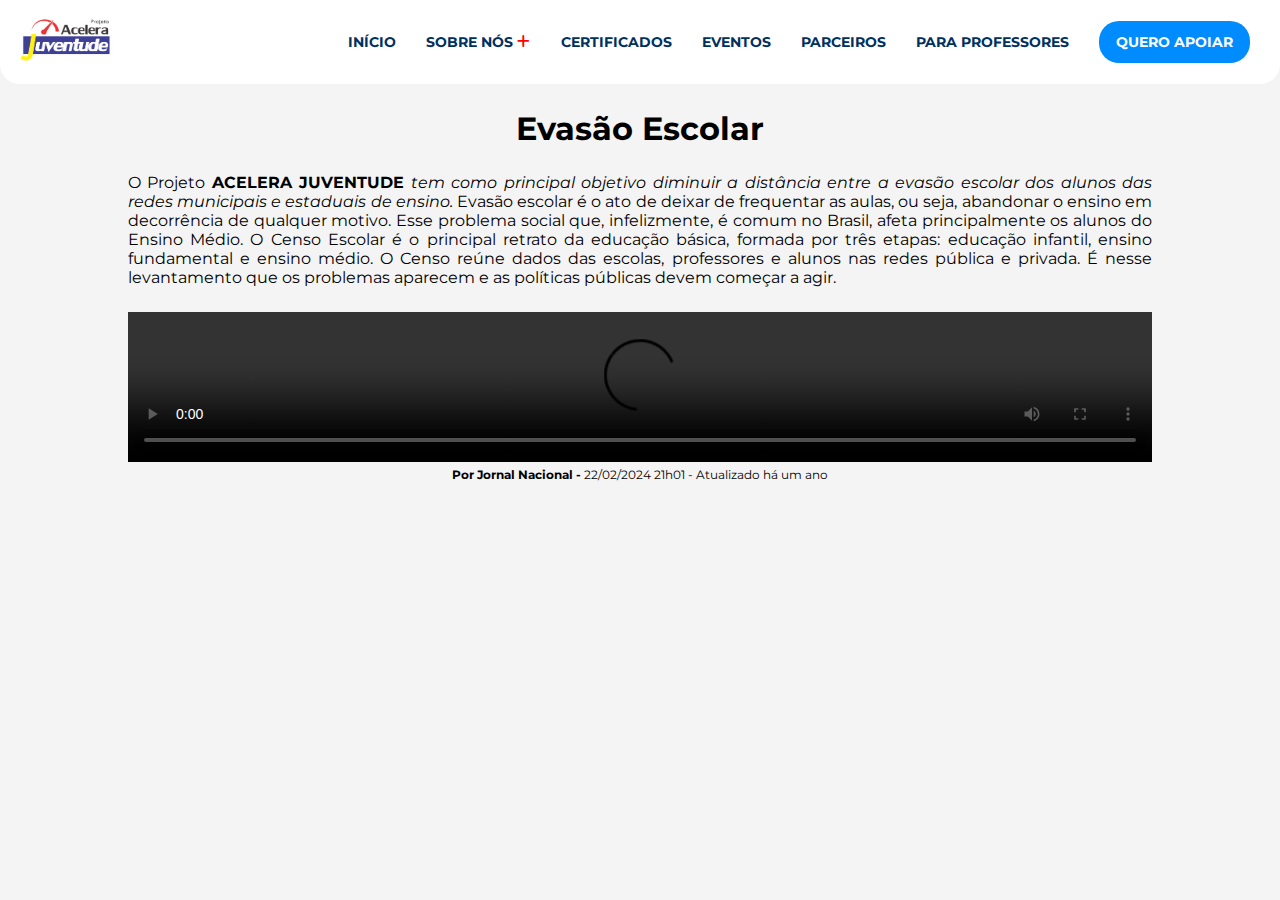
==== pages/about.html @ ddbe3022 "1.0" ====
<!DOCTYPE html>
<html lang="pt-BR">
<head>
    <meta charset="UTF-8">
    <meta name="viewport" content="width=device-width, initial-scale=1.0">
    <title>O Que Fazemos</title>
    <link rel="stylesheet" href="../styles/style.css">
    <link rel="stylesheet" href="../styles/events.css">
    <link rel="stylesheet" href="../styles/max1024px.css">
    <link rel="stylesheet" href="../styles/max480px.css">
    <link rel="stylesheet" href="../styles/menu_responsive.css">
    <link rel="stylesheet" href="https://cdnjs.cloudflare.com/ajax/libs/font-awesome/6.0.0/css/all.min.css">

    <style>
        .text {
            text-align: justify;
            width: 80%;
            margin: 0 auto;
        }

        .title-text {
            text-align: center;
            margin: 25px 0px;
        }

         .video {
            display: flex;
            justify-content: center;
            flex-direction: column;
            align-items: center;
            margin: 25px 0;
         }

         #meuvideo {
            width: 80%;
         }

         .info {
            margin-top: 5px;
            font-size: 12px;
         }
    </style>
        <style>
            /* Estiliza o item principal do dropdown */
      .dropdown {
          position: relative;
          display: inline-block;
      }
      
      /* Esconde o menu por padrão */
      .dropdown-menu {
          display: none;
          position: absolute;
          background-color: white;
          box-shadow: 0px 4px 8px rgba(0, 0, 0, 0.2);
          list-style: none;
          padding: 10px 0px;
          margin: 0;
          top: 100%;
          left: 0;
          min-width: 200px;
          border-radius: 5px;
      }
      
      /* Estilo dos itens do menu */
      .dropdown-menu li {
          padding: 10px 15px;
      }
      
      /* Muda a cor ao passar o mouse */
      .dropdown-menu li a {
          text-decoration: none;
          color: #003366;
          display: block;
      }
      
      .dropdown-menu li:hover {
          background-color: #f1f1f1;
      }
      
      /* Exibe o menu quando passa o mouse */
      .dropdown:hover .dropdown-menu {
          display: block;
      }
          </style>
</head>
<body>
    <header>
        <div class="logo"> <img src="../images/logo.png" alt="Logo Instituto Ayrton Senna" width="100px"> </div>
        <nav>
            <ul>
                <li><a href="../index.html">INÍCIO</a></li>
                <li class="dropdown">
                    <a href="#">SOBRE NÓS <i class="fas fa-plus" style="color: red;"></i></a>
                    <ul class="dropdown-menu">
                        <li><a href="team.html">QUEM SOMOS</a></li>
                        <li><a href="about.html">O QUE FAZEMOS</a></li>
                    </ul>
                </li>
                <li><a href="certificate.html">CERTIFICADOS</a></li>
                <li><a href="#">EVENTOS</a></li>
                <li><a href="#">PARCEIROS</a></li>
                <li><a href="teacher.html">PARA PROFESSORES</a></li>
                <li><a href="#" class="btn-doe">QUERO APOIAR</a></li>
            </ul>
        </nav>
        <img class="menu-burguer" src="../images/menu-icon.svg" width="40px">   
    </header>

    <section class="text">
        <h1 class="title-text">Evasão Escolar</h1>
        <p>O Projeto <strong>ACELERA JUVENTUDE</strong> <em>tem como principal objetivo diminuir a distância entre a evasão escolar dos alunos das redes municipais e estaduais de ensino.</em>
    
        Evasão escolar é o ato de deixar de frequentar as aulas, ou seja, abandonar o ensino em decorrência de qualquer motivo.
    
        Esse problema social que, infelizmente, é comum no Brasil, afeta principalmente os alunos do Ensino Médio.
    
        O Censo Escolar é o principal retrato da educação básica, formada por três etapas: educação infantil, ensino fundamental e ensino médio. O Censo reúne dados das escolas, professores e alunos nas redes pública e privada. É nesse levantamento que os problemas aparecem e as políticas públicas devem começar a agir.</p>
    </section>
    

    <div class="video">
      <video id="meuvideo" controls controlsList="nodownload">
        <source src="../video/evasao escolar.mp4" type="video/mp4">
        Seu navegador não suporta a tag de vídeo.
      </video>
  
      <p class="info"><strong>Por Jornal Nacional - </strong>22/02/2024 21h01 - Atualizado há um ano</p>
    </div>
</body>
</html>
---- styles/style.css ----
@import url('https://fonts.googleapis.com/css2?family=Cookie&family=Montserrat:ital,wght@0,100..900;1,100..900&family=Playwrite+AU+SA:wght@100..400&display=swap');

* { 
    margin: 0;
    padding: 0;
    box-sizing: border-box;
    font-family: Arial, sans-serif;
}
body {
    background-color: #f4f4f4;
}
h1, h2, p, a, button, em, strong {
    font-family: "Montserrat", sans-serif;
}
header {
    display: flex;
    justify-content: space-between;
    align-items: center;
    background-color: #fff;
    padding: 15px;
    border-bottom-left-radius: 20px;
    border-bottom-right-radius: 20px;
    z-index: 999;
    position: relative;
}
.logo img {
    height: 50px;
}
nav ul {
    list-style: none;
    display: flex;
}
nav ul li {
    margin: 0 15px;
}
nav ul li a {
    text-decoration: none;
    color: #00305e;
    font-weight: bold;
    font-size: 0.9em;
}
.btn-doe {
    background-color: #008CFF;
    color: white;
    padding: 10px 15px;
    border: none;
    cursor: pointer;
    border-radius: 20px;
    border: solid 2px transparent;
}
.btn-doe:hover {
    background-color: transparent;
    color: #008CFF;
    cursor: pointer;
    border: solid 2px #008CFF;
    transition: background-color 0.5s ease-in-out, color 0.5s ease-in-out, border 0.5s ease-in-out;
}
main {
    margin-top: -20px;
    z-index: 998;
    position: relative;
    
}
section {
    margin-top: -20px;
    z-index: 1;
    position: relative;
    background-size: cover;
}
.hero {
    display: flex;
    flex-direction: column;
    align-items: center;
    text-align: center;
    padding: 50px;
    color: white;
    background: linear-gradient(to right, rgba(0, 31, 76, 0.8), rgba(0, 86, 166, 0.6) 30%, rgba(0, 86, 166, 0) 100%),
                url('../images/capa1.jpg') no-repeat center center;
    background-size: cover;
    background-attachment: fixed;
    background-position: center top -200px;
    height: 500px;
    width: 100%;
    border-bottom: solid 12px yellow;
    position: relative;
}

.hero .content {
    max-width: 600px;
}

.hero h1 {
    font-size: 2.5em;
    margin-top: 10px;
}

.btn-action {
    background-color: #008CFF;
    color: white;
    font-weight: 600;
    padding: 10px 20px;
    border: none;
    margin-top: 20px;
    cursor: pointer;
    border: solid 2px transparent;
    border-radius: 20px;
}

.btn-action:hover {
    background-color: #fff;
    color: #008CFF;
    border: solid 2px #008CFF;
    transition: background-color 0.5s ease-in-out, color 0.5s ease-in-out, border 0.5s ease-in-out;
}

/* Botão de mudança de imagem com seta */
.btn-change-image {
    position: absolute;
    bottom: 0px; /* Agora está no canto inferior */
    right: 0px; /* Agora está no canto direito */
    background-color: #008CFF;
    color: white;
    font-size: 30px; /* Deixa a seta mais espessa */
    border: none;
    padding: 15px;
    cursor: pointer;
    border-top-left-radius: 30px; /* Apenas o canto superior esquerdo arredondado */
    /* border-radius: 10px; Mantém os outros cantos sem arredondamento */
    display: flex;
    justify-content: center;
    align-items: center;
    width: 100px; /* Define como quadrado */
    height: 100px;
    font-weight: bold;
    transition: background-color 0.3s, color 0.3s;
}

.btn-change-image:hover {
    background-color: #fff;
    color: #008CFF;
}

/* Aumentando a espessura da seta */
.btn-change-image::before {
    font-size: 100px; /* Tamanho maior para destacar a seta */
    font-weight: bold;
}

.image img {
    width: 100%;
    max-width: 500px;
    border-radius: 10px;
}
@media (min-width: 768px) {
    .hero {
        flex-direction: row;
        justify-content: space-between;
        text-align: left;
        padding: 50px 100px;
    }
}
---- styles/events.css ----
:root {
    /* Colors */
    --brand-color: hsl(46, 100%, 50%);
    --black: hsl(0, 0%, 0%);
    --white: hsl(0, 0%, 100%);
    /* Fonts */
    --font-title: "Montserrat", sans-serif;
    --font-text: "Lato", sans-serif;
  }

  h3 {
    color: #00305e;
  }
  
  /* CARDS */
  
  .titulo-pequeno {
      color: rgb(155, 0, 0);
      font-size: 18px;
      margin: 0px;
  }
  
  .flow > * + * {
    margin-top: var(--flow-space, 1em);
  }
  
  /* CARD COMPONENT */
  .cards-events {
      display: flex;
      justify-content: center;
      flex-wrap: wrap;
  }
  
  .fa-circle-exclamation {
      color: rgb(155, 0, 0);
  }
  
  .title-events {
    gap: 10px;
    margin: 30px 0px;
    display: flex;
    flex-direction: column;
    align-items: center;
    justify-content: center;
  }
  
  .state > h3 {
    font-size: 2rem;
    text-align: center;
    font-family: "Montserrat", sans-serif;
    margin-bottom: 10px;
  }
  
  .card {
    margin: 30px;
    display: grid;
    place-items: center;
    width: 275px;
    height: 285px;
    overflow: hidden;
    border-radius: 0.625rem;
    box-shadow: 0.25rem 0.25rem 0.5rem rgba(0, 0, 0, 0.25);
  }
  
  .card > * {
    grid-column: 1 / 2;
    grid-row: 1 / 2;
  }
  
  .card__background {
    object-fit: cover;
    max-width: 100%;
    height: 100%;
  }
  
  .card__content {
    color: #fff;
    --flow-space: 0.9375rem;
    display: flex;
    flex-direction: column;
    justify-content: space-between;
    align-self: flex-end;
    height: 300px;
    padding: 12% 1.25rem 1.875rem;
    background: linear-gradient(
      180deg,
      hsla(0, 0%, 0%, 0) 0%,
      hsla(0, 0%, 0%, 0.3) 10%,
      hsl(0, 0%, 0%) 100%
    );
  }
  
  .card__content--container {
    --flow-space: 1.25rem;
  }
  
  .card__title {
    position: relative;
    width: fit-content;
    width: -moz-fit-content; /* Prefijo necesario para Firefox  */
  }
  
  .card__title::after {
    content: "";
    position: absolute;
    height: 0.3125rem;
    width: calc(100% + 1.25rem);
    bottom: calc((1.25rem - 0.5rem) * -1);
    left: -1.25rem;
    background-color: var(--brand-color);
  }
  
  @media (any-hover: hover) and (any-pointer: fine) {
    .card__content {
      transform: translateY(62%);
      transition: transform 500ms ease-out;
      transition-delay: 500ms;
    }
  
    .card__title::after {
      opacity: 0;
      transform: scaleX(0);
      transition: opacity 1000ms ease-in, transform 500ms ease-out;
      transition-delay: 500ms;
      transform-origin: right;
    }
  
    .card__background {
      transition: transform 500ms ease-in;
    }
  
    .card__content--container > :not(.card__title),
    .card__button {
      opacity: 0;
      transition: transform 500ms ease-out, opacity 500ms ease-out;
    }
  
    .card:hover,
    .card:focus-within {
      transform: scale(1.05);
      transition: transform 500ms ease-in;
    }
  
    .card:hover .card__content,
    .card:focus-within .card__content {
      transform: translateY(0);
      transition: transform 500ms ease-in;
    }
  
    .card:focus-within .card__content {
      transition-duration: 0ms;
    }
  
    .card:hover .card__background,
    .card:focus-within .card__background {
      transform: scale(1.3);
    }
  
    .card:hover .card__content--container > :not(.card__title),
    .card:hover .card__button,
    .card:focus-within .card__content--container > :not(.card__title),
    .card:focus-within .card__button {
      opacity: 1;
      transition: opacity 500ms ease-in;
      transition-delay: 1000ms;
    }
  
    .card:hover .card__title::after,
    .card:focus-within .card__title::after {
      opacity: 1;
      transform: scaleX(1);
      transform-origin: left;
      transition: opacity 500ms ease-in, transform 500ms ease-in;
      transition-delay: 500ms;
    }
    .card__description {
      font-size: 10px;
    }
  }






@media (max-width: 768px) {
  .card.activated .card__content {
    color: #fff;
    --flow-space: 0.9375rem;
    display: flex;
    flex-direction: column;
    justify-content: space-between;
    align-self: flex-end;
    height: 300px;
    padding: 12% 1.25rem 1.875rem;
    background: linear-gradient(
      180deg,
      hsla(0, 0%, 0%, 0) 0%,
      hsla(0, 0%, 0%, 0.3) 10%,
      hsl(0, 0%, 0%) 100%
    );
    opacity: 0; /* Inicialmente invisível */
    transform: translateY(62%); /* Começa abaixo */
    transition: transform 500ms ease-in, opacity 500ms ease-in; /* Adiciona a transição */
}

/* Quando o card é ativado */
.card.activated .card__content {
    opacity: 1; /* Torna o conteúdo visível */
    transform: translateY(0); /* Move para a posição normal */
}

/* Quando o fundo é ativado */
.card.activated .card__background {
    transform: scale(1.3); /* Aplica o zoom ao fundo */
    transition: transform 500ms ease-in;
}

.card.activated .card__title::after {
    opacity: 1;
    transform: scaleX(1);
    transition: opacity 500ms ease-in, transform 500ms ease-in;
}

.card__button {
    opacity: 0;
    transition: opacity 500ms ease-out;
}

/* Exemplo de transição de outros elementos */
.card.activated .card__button,
.card.activated .card__content--container > :not(.card__title) {
    opacity: 1;
    transition: opacity 500ms ease-in;
}
}
---- styles/max1024px.css ----
/* Tablets pequenos (769px a 1024px) */
@media screen and (min-width: 769px) and (max-width: 1024px) {
    nav ul li a {
        font-size: 0.65em;
    }
    
  }

  /* Smartphones médios (361px a 480px) */
@media (max-width: 1079px) {
    nav ul li a {
        display: none;
    }
  }
---- styles/max480px.css ----
/* Esconder Menor Burguer */
@media (min-width: 1080px) {
	.menu-burguer {
        display: none;
    }
}

/* Smartphones médios (361px a 480px) */
@media screen and (min-width: 361px) and (max-width: 480px) {
    nav ul li a {
        display: none;
    }

    .hero {
        background: linear-gradient(to right, rgba(0, 31, 76, 0.8), rgba(0, 86, 166, 0.6) 30%, rgba(0, 86, 166, 0) 100%),
                    url('../images/capa.jpg');
    }

    .card {
        width: 360px;
        height: 285px;
      }

      .card__description {
        font-size: 11px;
      }

      .card__content {
        color: #fff;
        --flow-space: 0.9375rem;
        display: flex;
        flex-direction: column;
        justify-content: space-between;
        align-self: flex-end;
        height: 80px;
        padding: 12% 1.25rem 1.875rem;
        background: linear-gradient(
          180deg,
          hsla(0, 0%, 0%, 0) 0%,
          hsla(0, 0%, 0%, 0.3) 10%,
          hsl(0, 0%, 0%) 100%
        );
      }

      .state > h3 {
        font-size: 1.9rem;
        text-align: center;
        font-family: "Montserrat", sans-serif;
        margin-bottom: 10px;
      }

      .descricao {
        text-align: center;
      }
  }
---- styles/menu_responsive.css ----
.lista-menu {
  position: fixed;
  top: 0;
  right: 0;
  width: 100%;
  height: 100vh;
  background-color: white;
  box-shadow: -2px 0 10px rgba(0, 0, 0, 0.2);
  padding: 20px 0;
  display: flex;
  flex-direction: column;
  gap: 10px;
  z-index: 1000;
}

.lista-menu a {
  display: block;
  padding: 15px 0px;
  font-size: 14px;
  font-weight: bold;
  color: #004080;
  text-decoration: none;
  text-transform: uppercase;
  border-bottom: 1px solid #000;
  font-size: 1.2rem;
  margin: 0 20px;
}

.lista-menu a:hover {
  background-color: #f0f0f0;
}

.buttonClose {
  position: absolute;
  top: 15px;
  right: 15px;
  cursor: pointer;
}

.imgClose {
  width: 40px;
  height: 40px;
}

.logo-neo {
  width: 100px;
  display: block;
  margin: 20px auto;
}

.blur {
  filter: blur(5px);
}
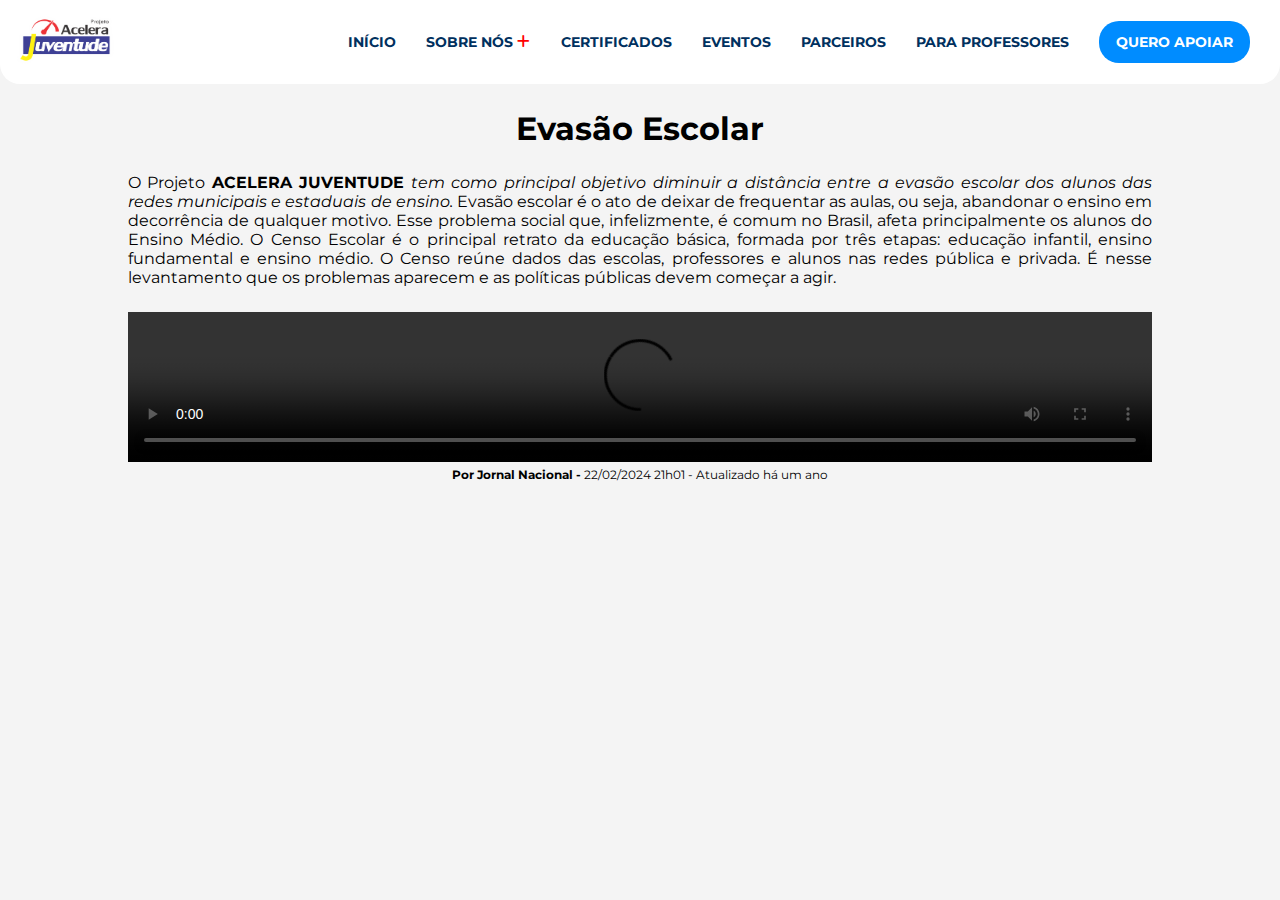
==== commit 059dd0e9: "1.9" ====
--- a/pages/about.html
+++ b/pages/about.html
@@ -99,7 +99,7 @@
                 </li>
                 <li><a href="certificate.html">CERTIFICADOS</a></li>
                 <li><a href="#">EVENTOS</a></li>
-                <li><a href="#">PARCEIROS</a></li>
+                <li><a href="partners.html">PARCEIROS</a></li>
                 <li><a href="teacher.html">PARA PROFESSORES</a></li>
                 <li><a href="#" class="btn-doe">QUERO APOIAR</a></li>
             </ul>
@@ -127,5 +127,6 @@
   
       <p class="info"><strong>Por Jornal Nacional - </strong>22/02/2024 21h01 - Atualizado há um ano</p>
     </div>
+    <script src="../script/scriptPages.js"></script>
 </body>
 </html>--- a/styles/style.css
+++ b/styles/style.css
@@ -59,7 +59,6 @@
     margin-top: -20px;
     z-index: 998;
     position: relative;
-    
 }
 section {
     margin-top: -20px;
@@ -74,11 +73,11 @@
     text-align: center;
     padding: 50px;
     color: white;
-    background: linear-gradient(to right, rgba(0, 31, 76, 0.8), rgba(0, 86, 166, 0.6) 30%, rgba(0, 86, 166, 0) 100%),
-                url('../images/capa1.jpg') no-repeat center center;
+    /* background: linear-gradient(to right, rgba(0, 31, 76, 0.8), rgba(0, 86, 166, 0.6) 30%, rgba(0, 86, 166, 0) 100%),
+                url('../images/capa2.jpg') no-repeat center center; */
     background-size: cover;
-    background-attachment: fixed;
-    background-position: center top -200px;
+    /* background-attachment: ; */
+    /* background-position: center top -100px; */
     height: 500px;
     width: 100%;
     border-bottom: solid 12px yellow;
@@ -91,7 +90,7 @@
 
 .hero h1 {
     font-size: 2.5em;
-    margin-top: 10px;
+    margin-top: 5px;
 }
 
 .btn-action {
--- a/styles/max480px.css
+++ b/styles/max480px.css
@@ -12,9 +12,19 @@
     }
 
     .hero {
-        background: linear-gradient(to right, rgba(0, 31, 76, 0.8), rgba(0, 86, 166, 0.6) 30%, rgba(0, 86, 166, 0) 100%),
-                    url('../images/capa.jpg');
+        text-align: left;
     }
+
+    #hero-title {
+      font-size: 2em;
+      text-align: left;
+      margin-left: -30px;
+      margin-top: 60px;
+  }
+
+  #btn-action {
+    margin-left: -30px;
+  }
 
     .card {
         width: 360px;
--- a/styles/menu_responsive.css
+++ b/styles/menu_responsive.css
@@ -43,7 +43,7 @@
 }
 
 .logo-neo {
-  width: 100px;
+  width: 150px;
   display: block;
   margin: 20px auto;
 }
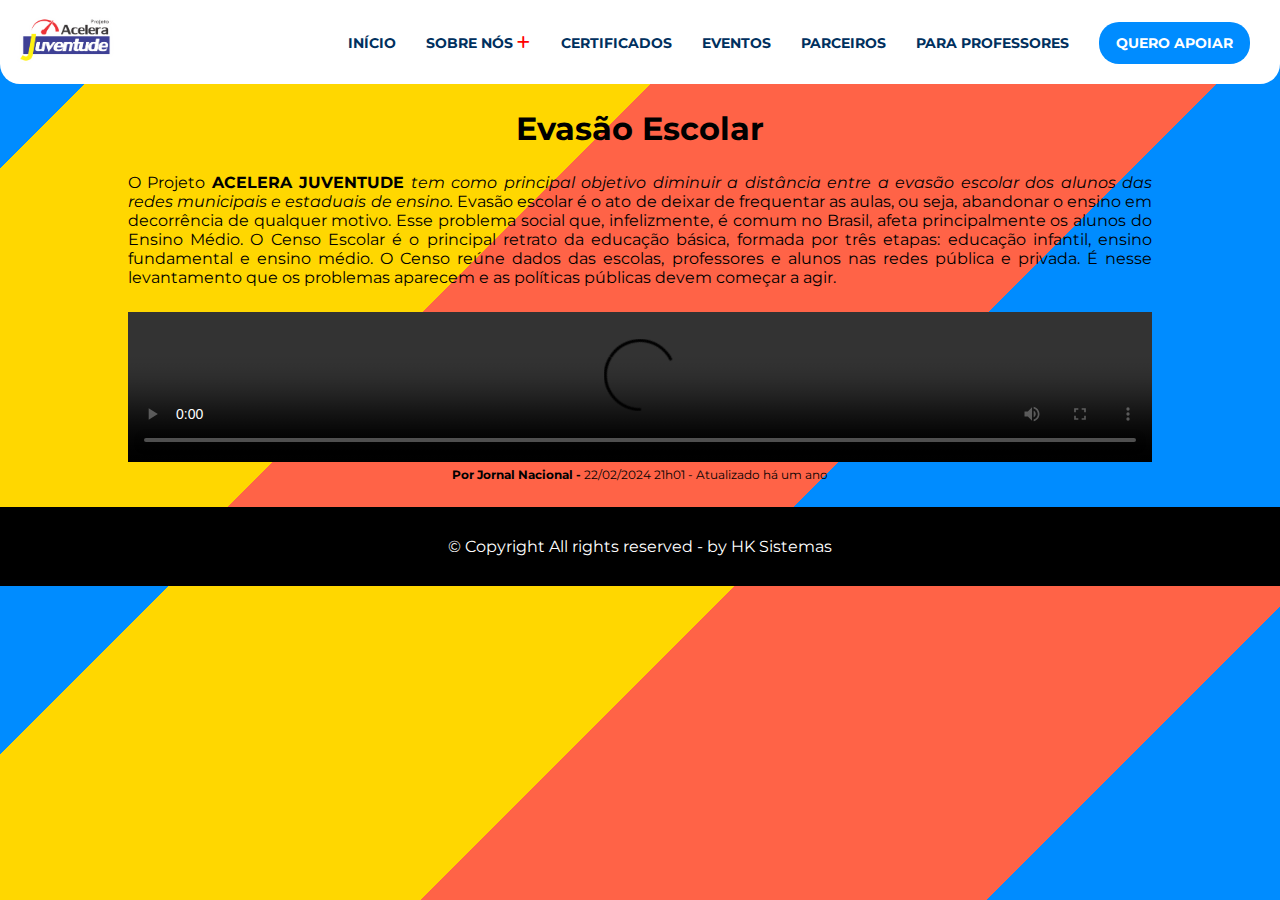
==== commit fe6ccc7e: "2.3" ====
--- a/pages/about.html
+++ b/pages/about.html
@@ -4,6 +4,8 @@
     <meta charset="UTF-8">
     <meta name="viewport" content="width=device-width, initial-scale=1.0">
     <title>O Que Fazemos</title>
+    <link rel="stylesheet" href="../styles/dropdown.css">
+    <link rel="stylesheet" href="../styles/footer.css">
     <link rel="stylesheet" href="../styles/style.css">
     <link rel="stylesheet" href="../styles/events.css">
     <link rel="stylesheet" href="../styles/max1024px.css">
@@ -40,49 +42,6 @@
             font-size: 12px;
          }
     </style>
-        <style>
-            /* Estiliza o item principal do dropdown */
-      .dropdown {
-          position: relative;
-          display: inline-block;
-      }
-      
-      /* Esconde o menu por padrão */
-      .dropdown-menu {
-          display: none;
-          position: absolute;
-          background-color: white;
-          box-shadow: 0px 4px 8px rgba(0, 0, 0, 0.2);
-          list-style: none;
-          padding: 10px 0px;
-          margin: 0;
-          top: 100%;
-          left: 0;
-          min-width: 200px;
-          border-radius: 5px;
-      }
-      
-      /* Estilo dos itens do menu */
-      .dropdown-menu li {
-          padding: 10px 15px;
-      }
-      
-      /* Muda a cor ao passar o mouse */
-      .dropdown-menu li a {
-          text-decoration: none;
-          color: #003366;
-          display: block;
-      }
-      
-      .dropdown-menu li:hover {
-          background-color: #f1f1f1;
-      }
-      
-      /* Exibe o menu quando passa o mouse */
-      .dropdown:hover .dropdown-menu {
-          display: block;
-      }
-          </style>
 </head>
 <body>
     <header>
@@ -98,10 +57,10 @@
                     </ul>
                 </li>
                 <li><a href="certificate.html">CERTIFICADOS</a></li>
-                <li><a href="#">EVENTOS</a></li>
+                <li><a href="../index.html#eventos">EVENTOS</a></li>
                 <li><a href="partners.html">PARCEIROS</a></li>
                 <li><a href="teacher.html">PARA PROFESSORES</a></li>
-                <li><a href="#" class="btn-doe">QUERO APOIAR</a></li>
+                <li><a href="help.html" class="btn-doe">QUERO APOIAR</a></li>
             </ul>
         </nav>
         <img class="menu-burguer" src="../images/menu-icon.svg" width="40px">   
@@ -127,6 +86,11 @@
   
       <p class="info"><strong>Por Jornal Nacional - </strong>22/02/2024 21h01 - Atualizado há um ano</p>
     </div>
+
+    <footer>
+        <p class="text-footer">&copy; Copyright All rights reserved - by HK Sistemas</p>
+    </footer>
+
     <script src="../script/scriptPages.js"></script>
 </body>
 </html>--- a/styles/dropdown.css
+++ b/styles/dropdown.css
@@ -0,0 +1,41 @@
+      /* Estiliza o item principal do dropdown */
+      .dropdown {
+        position: relative;
+        display: inline-block;
+    }
+    
+    /* Esconde o menu por padrão */
+    .dropdown-menu {
+        display: none;
+        position: absolute;
+        background-color: white;
+        box-shadow: 0px 4px 8px rgba(0, 0, 0, 0.2);
+        list-style: none;
+        padding: 10px 0px;
+        margin: 0;
+        top: 100%;
+        left: 0;
+        min-width: 200px;
+        border-radius: 5px;
+    }
+    
+    /* Estilo dos itens do menu */
+    .dropdown-menu li {
+        padding: 10px 15px;
+    }
+    
+    /* Muda a cor ao passar o mouse */
+    .dropdown-menu li a {
+        text-decoration: none;
+        color: #003366;
+        display: block;
+    }
+    
+    .dropdown-menu li:hover {
+        background-color: #f1f1f1;
+    }
+    
+    /* Exibe o menu quando passa o mouse */
+    .dropdown:hover .dropdown-menu {
+        display: block;
+    }--- a/styles/footer.css
+++ b/styles/footer.css
@@ -0,0 +1,7 @@
+footer {
+    background-color: #000;
+    color: #ffffff;
+    text-align: center;
+    padding: 30px 0;
+    margin-top: 20px;
+  }--- a/styles/style.css
+++ b/styles/style.css
@@ -5,10 +5,25 @@
     padding: 0;
     box-sizing: border-box;
     font-family: Arial, sans-serif;
+    font-family: "Montserrat", sans-serif;
 }
+
 body {
-    background-color: #f4f4f4;
-}
+    position: relative;
+    margin: 0;
+    padding: 0;
+    background: repeating-linear-gradient(
+      -45deg,        /* Ângulo das listras */
+      #008CFF,       /* Azul */
+      #008CFF 400px, /* Largura da faixa azul */
+      #FF6347 400px, /* Vermelho começa a 400px */
+      #FF6347 800px, /* Largura da faixa vermelha */
+      #FFD700 800px, /* Amarelo começa a 800px */
+      #FFD700 1200px /* Largura da faixa amarela */
+    );
+    z-index: -1;
+  }
+
 h1, h2, p, a, button, em, strong {
     font-family: "Montserrat", sans-serif;
 }
--- a/styles/events.css
+++ b/styles/events.css
@@ -49,6 +49,7 @@
     text-align: center;
     font-family: "Montserrat", sans-serif;
     margin-bottom: 10px;
+    text-shadow: 2px 2px 0px #fff;
   }
   
   .card {
--- a/styles/max480px.css
+++ b/styles/max480px.css
@@ -10,6 +10,14 @@
     nav ul li a {
         display: none;
     }
+
+    .subtitle {
+      font-size: 1.5rem !important;
+  }
+
+  #resultados {
+    padding: 20px 0px !important;
+}
 
     .hero {
         text-align: left;
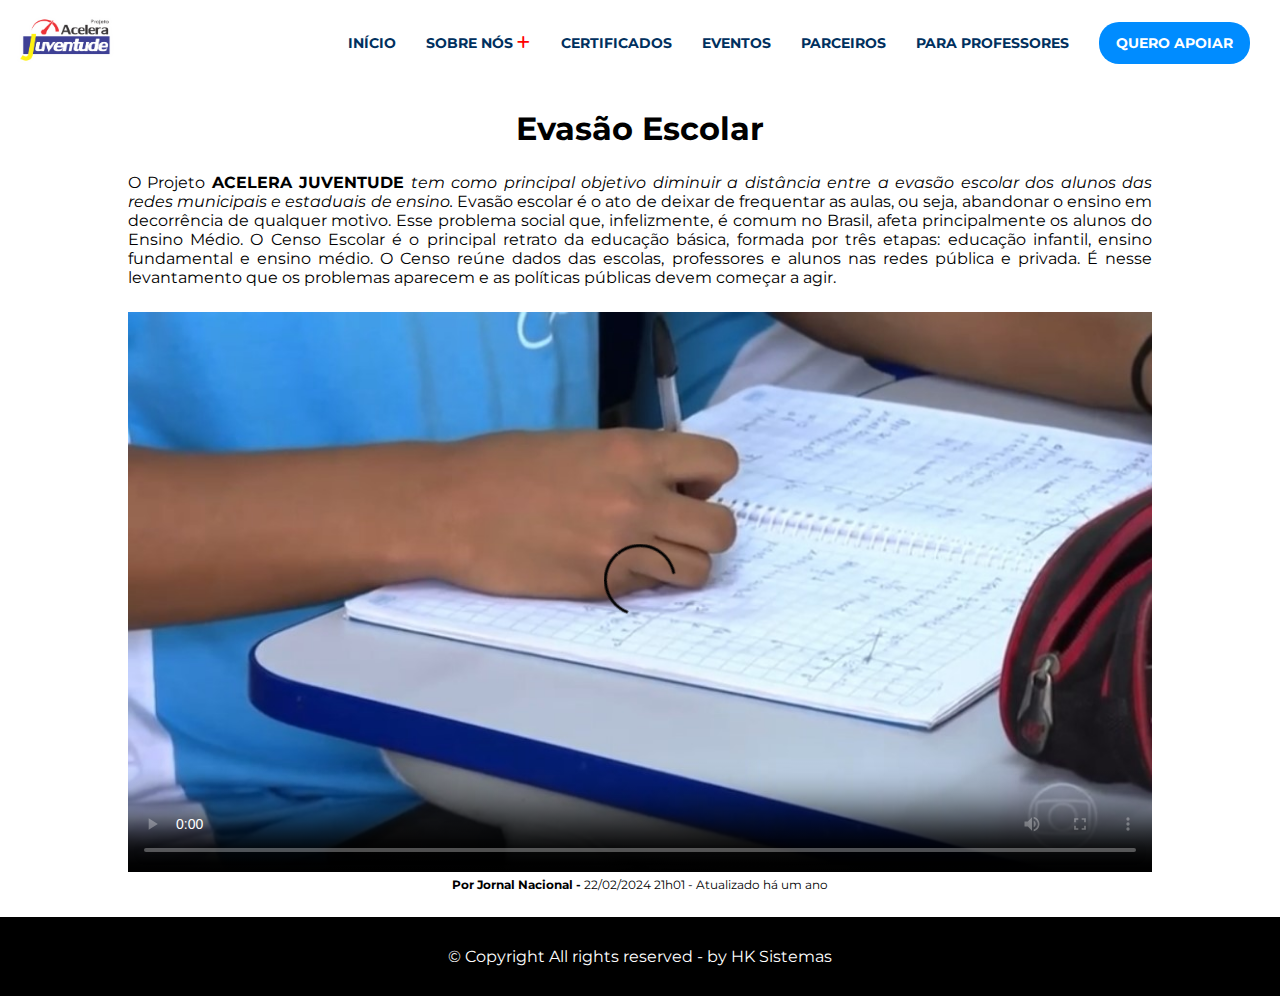
==== commit 77c77ef6: "2.7" ====
--- a/pages/about.html
+++ b/pages/about.html
@@ -79,7 +79,7 @@
     
 
     <div class="video">
-      <video id="meuvideo" controls controlsList="nodownload">
+      <video id="meuvideo" controls controlsList="nodownload" poster="../images/thumbnail.jpg">
         <source src="../video/evasao escolar.mp4" type="video/mp4">
         Seu navegador não suporta a tag de vídeo.
       </video>
--- a/styles/style.css
+++ b/styles/style.css
@@ -8,21 +8,13 @@
     font-family: "Montserrat", sans-serif;
 }
 
-body {
-    position: relative;
-    margin: 0;
-    padding: 0;
-    background: repeating-linear-gradient(
-      -45deg,        /* Ângulo das listras */
-      #008CFF,       /* Azul */
-      #008CFF 400px, /* Largura da faixa azul */
-      #FF6347 400px, /* Vermelho começa a 400px */
-      #FF6347 800px, /* Largura da faixa vermelha */
-      #FFD700 800px, /* Amarelo começa a 800px */
-      #FFD700 1200px /* Largura da faixa amarela */
-    );
-    z-index: -1;
-  }
+/* body { 
+    width: 100%;
+    height: 100%;
+    background: rgb(2,0,36);
+background: rgb(65.9%, 80%, 94.1%);
+} */
+  
 
 h1, h2, p, a, button, em, strong {
     font-family: "Montserrat", sans-serif;
--- a/styles/events.css
+++ b/styles/events.css
@@ -49,7 +49,6 @@
     text-align: center;
     font-family: "Montserrat", sans-serif;
     margin-bottom: 10px;
-    text-shadow: 2px 2px 0px #fff;
   }
   
   .card {
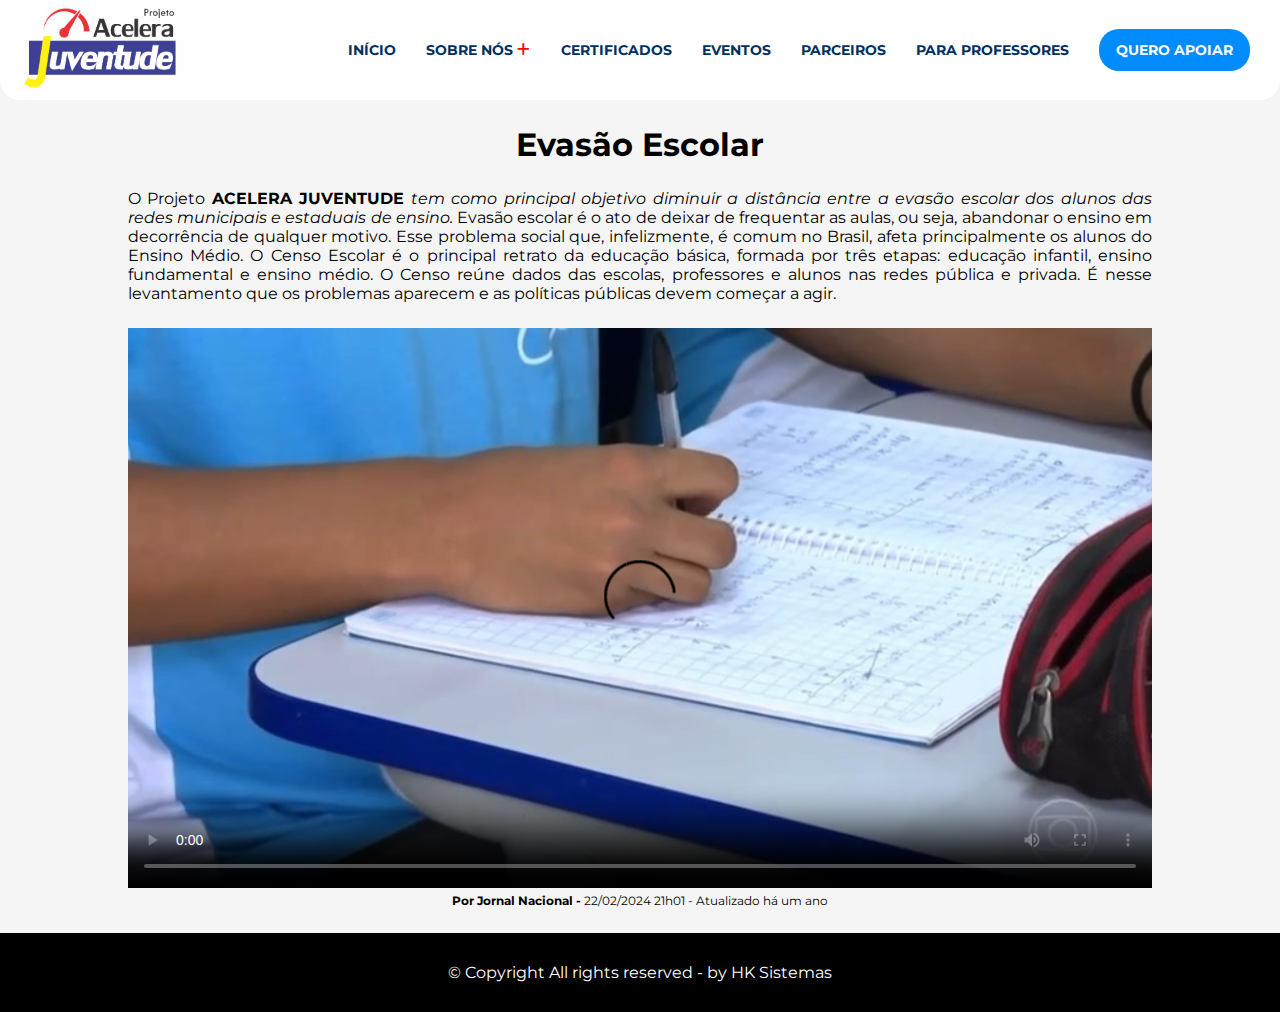
==== commit 6545d395: "2.8" ====
--- a/pages/about.html
+++ b/pages/about.html
@@ -4,6 +4,7 @@
     <meta charset="UTF-8">
     <meta name="viewport" content="width=device-width, initial-scale=1.0">
     <title>O Que Fazemos</title>
+    <link rel="shortcut icon" href="../images/favicon.png" type="image/x-icon">
     <link rel="stylesheet" href="../styles/dropdown.css">
     <link rel="stylesheet" href="../styles/footer.css">
     <link rel="stylesheet" href="../styles/style.css">
--- a/styles/style.css
+++ b/styles/style.css
@@ -8,30 +8,27 @@
     font-family: "Montserrat", sans-serif;
 }
 
-/* body { 
-    width: 100%;
-    height: 100%;
-    background: rgb(2,0,36);
-background: rgb(65.9%, 80%, 94.1%);
-} */
-  
-
 h1, h2, p, a, button, em, strong {
     font-family: "Montserrat", sans-serif;
 }
+
+body {
+    background-color: #F5F5F5;
+}
+
 header {
     display: flex;
     justify-content: space-between;
     align-items: center;
     background-color: #fff;
-    padding: 15px;
+    padding: 0 15px;
     border-bottom-left-radius: 20px;
     border-bottom-right-radius: 20px;
     z-index: 999;
     position: relative;
 }
 .logo img {
-    height: 50px;
+    width: 170px;
 }
 nav ul {
     list-style: none;
--- a/styles/max480px.css
+++ b/styles/max480px.css
@@ -14,6 +14,10 @@
     .subtitle {
       font-size: 1.5rem !important;
   }
+
+  .logo img {
+    width: 130px;
+}
 
   #resultados {
     padding: 20px 0px !important;
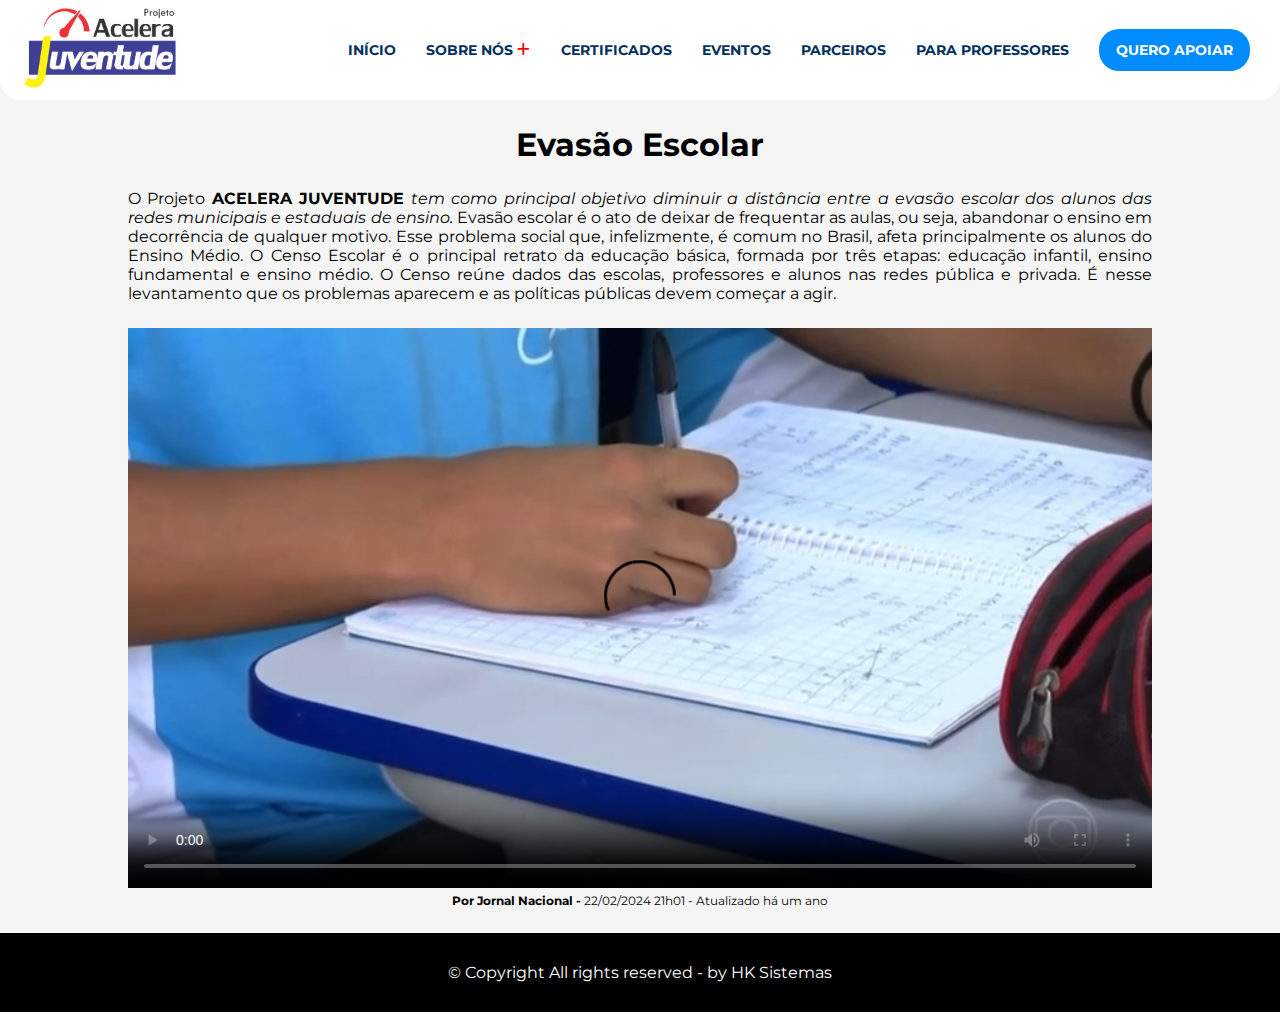
==== commit e2c39ab1: "2.9" ====
--- a/pages/about.html
+++ b/pages/about.html
@@ -4,17 +4,25 @@
     <meta charset="UTF-8">
     <meta name="viewport" content="width=device-width, initial-scale=1.0">
     <title>O Que Fazemos</title>
-    <link rel="shortcut icon" href="../images/favicon.png" type="image/x-icon">
+    <link rel="shortcut icon" href="../images/logo.png" type="image/x-icon">
     <link rel="stylesheet" href="../styles/dropdown.css">
     <link rel="stylesheet" href="../styles/footer.css">
     <link rel="stylesheet" href="../styles/style.css">
     <link rel="stylesheet" href="../styles/events.css">
     <link rel="stylesheet" href="../styles/max1024px.css">
     <link rel="stylesheet" href="../styles/max480px.css">
+    <link rel="stylesheet" href="../styles/max375px.css">
     <link rel="stylesheet" href="../styles/menu_responsive.css">
     <link rel="stylesheet" href="https://cdnjs.cloudflare.com/ajax/libs/font-awesome/6.0.0/css/all.min.css">
 
     <style>
+
+@media screen and (min-width: 361px) and (max-width: 480px) {
+            footer {
+                margin-top: 80px;
+            }
+        
+  }
         .text {
             text-align: justify;
             width: 80%;
--- a/styles/max375px.css
+++ b/styles/max375px.css
@@ -0,0 +1,17 @@
+@media screen and (max-width: 375px) {
+    header {
+        padding: 15px 0;
+    }
+
+    .menu-burguer {
+        margin-right: 10px;
+    }
+
+    nav {
+        display: none;
+    }
+
+    .logo img {
+        width: 100px;
+}
+}